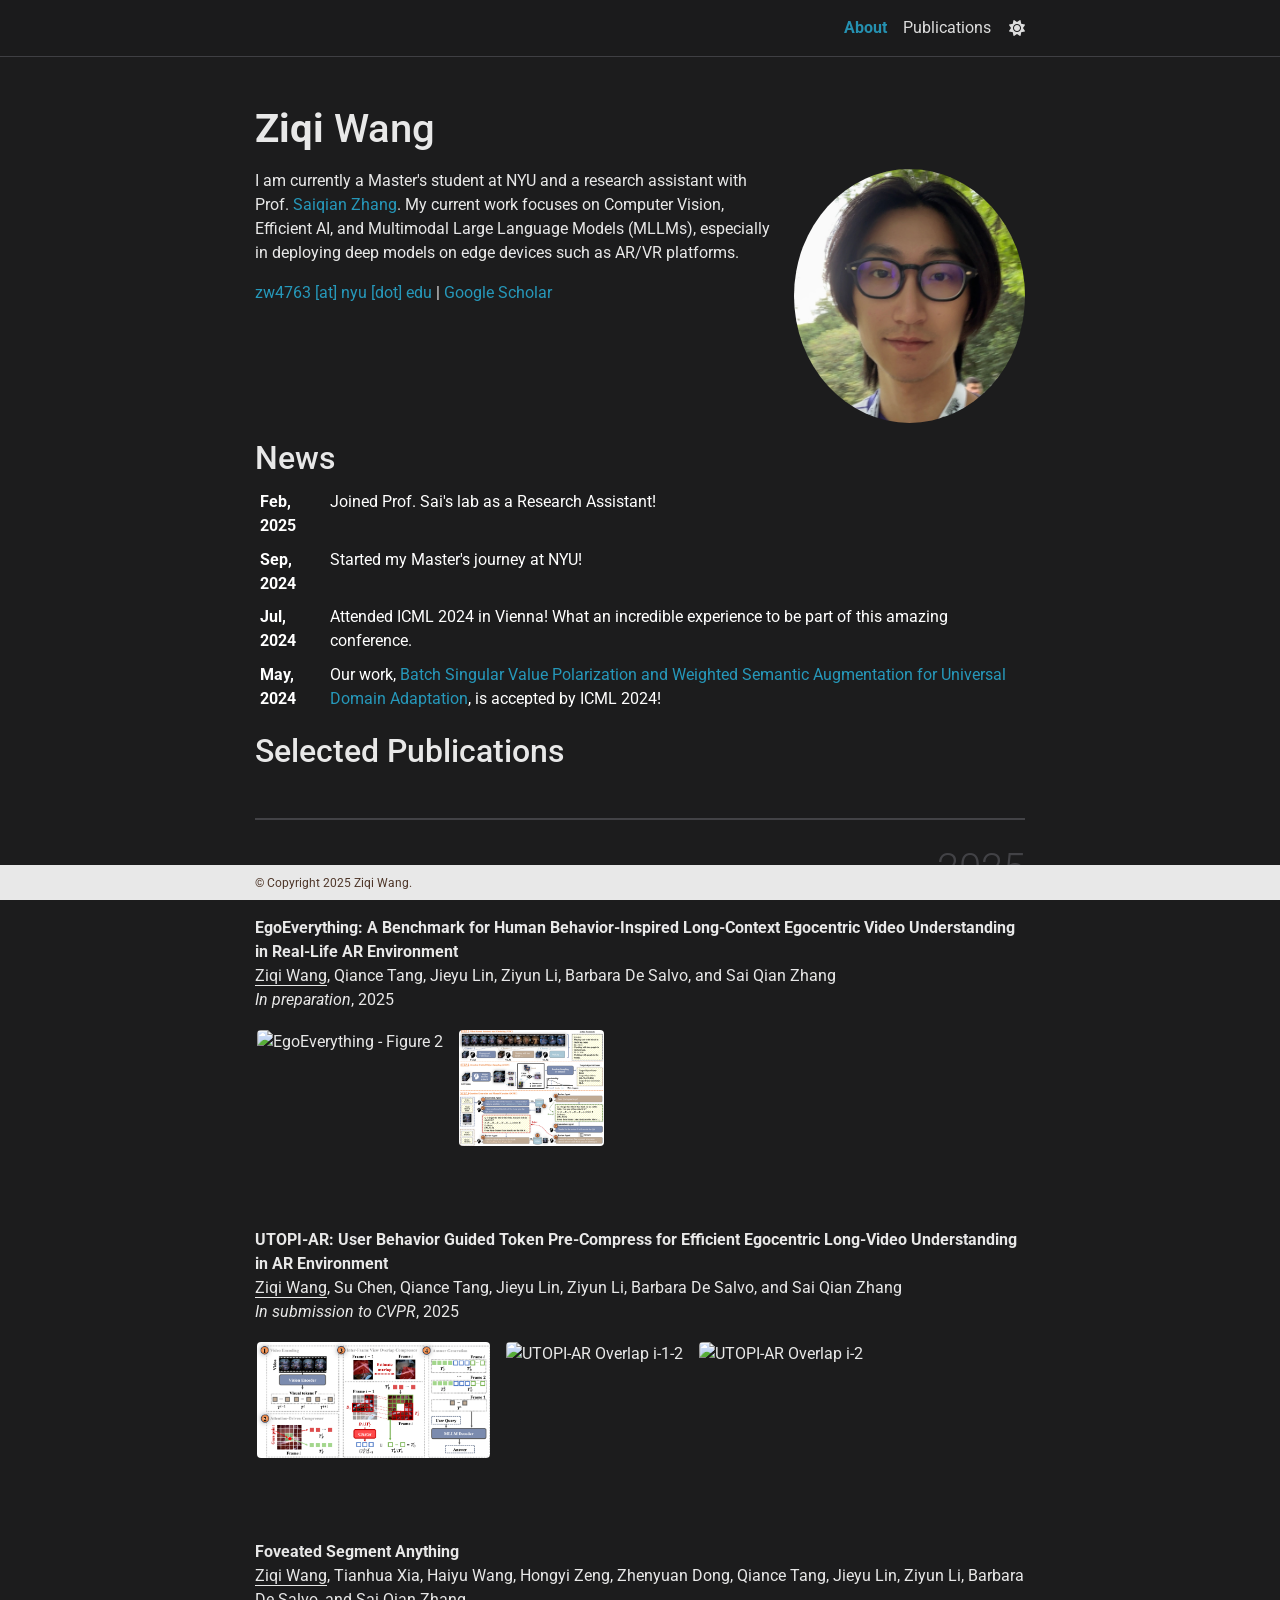
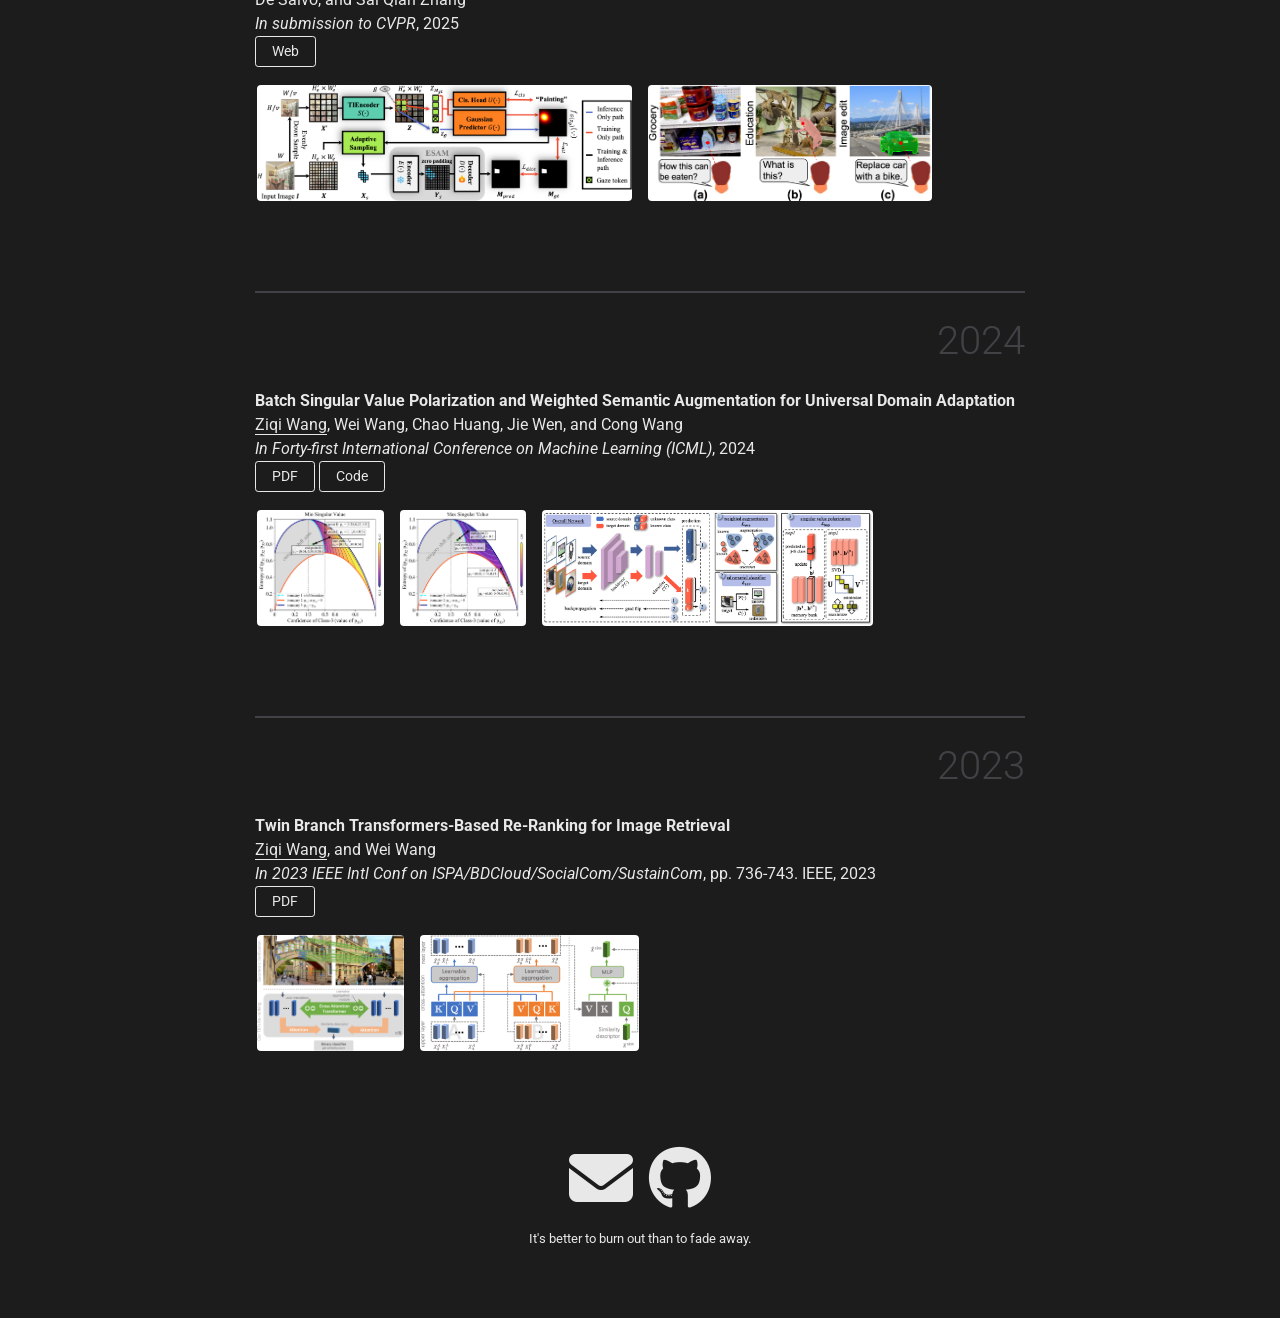
==== index.html @ 08eb8872 "Initial commit: Personal academic website - Add homepage (index.html) with research interests and ne" ====
<!DOCTYPE html>
<html lang="en">
  <head>
    <meta http-equiv="Content-Type" content="text/html; charset=UTF-8">
    <meta charset="utf-8">
    <meta name="viewport" content="width=device-width, initial-scale=1, shrink-to-fit=no">
    <meta http-equiv="X-UA-Compatible" content="IE=edge">
    <title>Ziqi Wang</title>
    <meta name="author" content="Ziqi Wang">
    <meta name="description" content="Personal website of Ziqi Wang.">
    <meta name="keywords" content="Ziqi Wang, NYU, New York University">

    <!-- Bootstrap & MDB -->
    <link href="https://cdn.jsdelivr.net/npm/bootstrap@4.6.1/dist/css/bootstrap.min.css" rel="stylesheet" integrity="sha256-DF7Zhf293AJxJNTmh5zhoYYIMs2oXitRfBjY+9L//AY=" crossorigin="anonymous">
    <link rel="stylesheet" href="https://cdn.jsdelivr.net/npm/mdbootstrap@4.20.0/css/mdb.min.css" integrity="sha256-jpjYvU3G3N6nrrBwXJoVEYI/0zw8htfFnhT9ljN3JJw=" crossorigin="anonymous">
    
    <!-- Fonts & Icons -->
    <link rel="stylesheet" href="https://cdn.jsdelivr.net/npm/@fortawesome/fontawesome-free@6.4.0/css/all.min.css" integrity="sha256-HtsXJanqjKTc8vVQjO4YMhiqFoXkfBsjBWcX91T1jr8=" crossorigin="anonymous">
    <link rel="stylesheet" href="https://cdn.jsdelivr.net/npm/academicons@1.9.1/css/academicons.min.css" integrity="sha256-i1+4qU2G2860dGGIOJscdC30s9beBXjFfzjWLjBRsBg=" crossorigin="anonymous">
    <link rel="stylesheet" type="text/css" href="https://fonts.googleapis.com/css?family=Roboto:300,400,500,700|Roboto+Slab:100,300,400,500,700|Material+Icons">
    
    <!-- Code Syntax Highlighting -->
    <link rel="stylesheet" href="https://cdn.jsdelivr.net/gh/jwarby/jekyll-pygments-themes@master/github.css" media="" id="highlight_theme_light">
    
    <!-- Styles -->
    <link rel="stylesheet" href="main.css">
    <link rel="canonical" href="https://yourwebsite.github.io/">
  </head>

  <body class="fixed-top-nav">
    <!-- Header -->
    <header>
      <!-- Nav Bar -->
      <nav id="navbar" class="navbar navbar-light navbar-expand-sm fixed-top">
        <div class="container">
          <button class="navbar-toggler collapsed" type="button" data-toggle="collapse" data-target="#navbarNav" aria-controls="navbarNav" aria-expanded="false" aria-label="Toggle navigation">
            <span class="sr-only">Toggle navigation</span>
            <span class="icon-bar top-bar"></span>
            <span class="icon-bar middle-bar"></span>
            <span class="icon-bar bottom-bar"></span>
          </button>

          <div class="collapse navbar-collapse text-right" id="navbarNav">
            <ul class="navbar-nav ml-auto flex-nowrap">
              <li class="nav-item active">
                <a class="nav-link" href="index.html">About<span class="sr-only">(current)</span></a>
              </li>
              <li class="nav-item">
                <a class="nav-link" href="publications.html">Publications</a>
              </li>
              <li class="toggle-container">
                <button id="light-toggle" title="Change theme">
                  <i class="fas fa-moon"></i>
                  <i class="fas fa-sun"></i>
                </button>
              </li>
            </ul>
          </div>
        </div>
      </nav>
      <progress id="progress" value="0" max="100">
        <div class="progress-container">
          <span class="progress-bar"></span>
        </div>
      </progress>
    </header>

    <!-- Content -->
    <div class="container mt-5">
      <div class="post">
        <header class="post-header">
          <h1 class="post-title">
            <span class="font-weight-bold">Ziqi</span> Wang
          </h1>
          <p class="desc"></p>
        </header>

        <article>
          <div class="profile float-right">
            <figure>
              <picture>
                <img src="photo.jpg" class="img-fluid z-depth-1 rounded-circle" width="auto" height="auto" alt="photo.jpg">
              </picture>
            </figure>
          </div>

          <div class="clearfix">
            <p>I am currently a Master's student at NYU and a research assistant with Prof. <a href="https://www.saiqianzhang.com" rel="external nofollow noopener" target="_blank">Saiqian Zhang</a>. My current work focuses on Computer Vision, Efficient AI, and Multimodal Large Language Models (MLLMs), especially in deploying deep models on edge devices such as AR/VR platforms.</p>

            <p>
              <a href="mailto:zw4763@nyu.edu">zw4763 [at] nyu [dot] edu</a> |
              <a href="https://scholar.google.com/" rel="external nofollow noopener" target="_blank">Google Scholar</a>
            </p>
          </div>

          <h2><a href="#" style="color: inherit;">News</a></h2>
          <div class="news">
            <div class="table-responsive" style="max-height: 60vw">
              <table class="table table-sm table-borderless">
                <tbody>
                  <tr>
                    <th scope="row">Feb, 2025</th>
                    <td>
                      Joined Prof. Sai's lab as a Research Assistant!
                    </td>
                  </tr>
                  <tr>
                    <th scope="row">Sep, 2024</th>
                    <td>
                      Started my Master's journey at NYU!
                    </td>
                  </tr>
                  <tr>
                    <th scope="row">Jul, 2024</th>
                    <td>
                      Attended ICML 2024 in Vienna! What an incredible experience to be part of this amazing conference.
                    </td>
                  </tr>
                  <tr>
                    <th scope="row">May, 2024</th>
                    <td>
                      Our work, <a href="https://openreview.net/pdf?id=teteOa9nJ9" rel="external nofollow noopener" target="_blank">Batch Singular Value Polarization and Weighted Semantic Augmentation for Universal Domain Adaptation</a>, is accepted by ICML 2024!
                    </td>
                  </tr>
                </tbody>
              </table>
            </div>
          </div>

          <h2><a href="publications.html" style="color: inherit;">Selected Publications</a></h2>
          <div class="publications">
            <!-- 2025 -->
            <h2 class="bibliography">2025</h2>
            <ol class="bibliography">
              <li>
                <div id="egoeverything">
                  <div class="title">EgoEverything: A Benchmark for Human Behavior-Inspired Long-Context Egocentric Video Understanding in Real-Life AR Environment</div>
                  <div class="author">
                    <em>Ziqi Wang</em>, Qiance Tang, Jieyu Lin, Ziyun Li, Barbara De Salvo, and Sai Qian Zhang
                  </div>

                  <div class="periodical">
                    <em>In preparation</em>, 2025
                  </div>
                  
                  <!-- Paper Figures -->
                  <div class="paper-figures mt-3">
                    <img src="papers/egoeverything2025/2_new.png" alt="EgoEverything - Figure 2" onclick="openLightbox(this.src)">
                    <img src="papers/egoeverything2025/Pipeline.png" alt="EgoEverything - Pipeline" onclick="openLightbox(this.src)">
                  </div>
                </div>
              </li>

              <li>
                <div id="utopi">
                  <div class="title">UTOPI-AR: User Behavior Guided Token Pre-Compress for Efficient Egocentric Long-Video Understanding in AR Environment</div>
                  <div class="author">
                    <em>Ziqi Wang</em>, Su Chen, Qiance Tang, Jieyu Lin, Ziyun Li, Barbara De Salvo, and Sai Qian Zhang
                  </div>

                  <div class="periodical">
                    <em>In submission to CVPR</em>, 2025
                  </div>
                  
                  <!-- Paper Figures -->
                  <div class="paper-figures mt-3">
                    <img src="papers/utopi2025/UTOPI-AR.png" alt="UTOPI-AR Framework" onclick="openLightbox(this.src)">
                    <img src="papers/utopi2025/Overlap_i-1-2.png" alt="UTOPI-AR Overlap i-1-2" onclick="openLightbox(this.src)">
                    <img src="papers/utopi2025/Overlap_i-2.png" alt="UTOPI-AR Overlap i-2" onclick="openLightbox(this.src)">
                  </div>
                </div>
              </li>

              <li>
                <div id="fosam">
                  <div class="title">Foveated Segment Anything</div>
                  <div class="author">
                    <em>Ziqi Wang</em>, Tianhua Xia, Haiyu Wang, Hongyi Zeng, Zhenyuan Dong, Qiance Tang, Jieyu Lin, Ziyun Li, Barbara De Salvo, and Sai Qian Zhang
                  </div>

                  <div class="periodical">
                    <em>In submission to CVPR</em>, 2025
                  </div>

                  <div class="links">
                    <a href="https://anonymous.4open.science/w/FoSAM-D627/" class="btn btn-sm z-depth-0" role="button" rel="external nofollow noopener" target="_blank">Web</a>
                  </div>
                  
                  <!-- Paper Figures -->
                  <div class="paper-figures mt-3">
                    <img src="papers/fosam2025/fosam_fig.png" alt="FoSAM Figure" onclick="openLightbox(this.src)">
                    <img src="papers/fosam2025/foveated_example.png" alt="FoSAM Foveated Example" onclick="openLightbox(this.src)">
                  </div>
                </div>
              </li>
            </ol>

            <!-- 2024 -->
            <h2 class="bibliography">2024</h2>
            <ol class="bibliography">
              <li>
                <div id="icml2024">
                  <div class="title">Batch Singular Value Polarization and Weighted Semantic Augmentation for Universal Domain Adaptation</div>
                  <div class="author">
                    <em>Ziqi Wang</em>, Wei Wang, Chao Huang, Jie Wen, and Cong Wang
                  </div>

                  <div class="periodical">
                    <em>In Forty-first International Conference on Machine Learning (ICML)</em>, 2024
                  </div>

                  <div class="links">
                    <a href="https://openreview.net/pdf?id=teteOa9nJ9" class="btn btn-sm z-depth-0" role="button" rel="external nofollow noopener" target="_blank">PDF</a>
                    <a href="https://github.com/ElecBeholder/GLC-bsvp" class="btn btn-sm z-depth-0" role="button" rel="external nofollow noopener" target="_blank">Code</a>
                  </div>
                  
                  <!-- Paper Figures -->
                  <div class="paper-figures mt-3">
                    <img src="papers/icml2024/icml2024_min.png" alt="ICML 2024 - Min Singular Value" onclick="openLightbox(this.src)">
                    <img src="papers/icml2024/icml2024_max.png" alt="ICML 2024 - Max Singular Value" onclick="openLightbox(this.src)">
                    <img src="papers/icml2024/pipeline.png" alt="ICML 2024 - Pipeline" onclick="openLightbox(this.src)">
                  </div>
                </div>
              </li>
            </ol>

            <!-- 2023 -->
            <h2 class="bibliography">2023</h2>
            <ol class="bibliography">
              <li>
                <div id="ispa2023">
                  <div class="title">Twin Branch Transformers-Based Re-Ranking for Image Retrieval</div>
                  <div class="author">
                    <em>Ziqi Wang</em>, and Wei Wang
                  </div>

                  <div class="periodical">
                    <em>In 2023 IEEE Intl Conf on ISPA/BDCloud/SocialCom/SustainCom</em>, pp. 736-743. IEEE, 2023
                  </div>

                  <div class="links">
                    <a href="https://ieeexplore.ieee.org/document/10491733" class="btn btn-sm z-depth-0" role="button" rel="external nofollow noopener" target="_blank">PDF</a>
                  </div>
                  
                  <!-- Paper Figures -->
                  <div class="paper-figures mt-3">
                    <img src="papers/ispa2023/fig1.png" alt="ISPA 2023 - Figure 1" onclick="openLightbox(this.src)">
                    <img src="papers/ispa2023/fig2.png" alt="ISPA 2023 - Figure 2" onclick="openLightbox(this.src)">
                  </div>
                </div>
              </li>
            </ol>
          </div>

          <div class="social">
            <div class="contact-icons">
              <a href="mailto:zw4763@nyu.edu" title="email"><i class="fas fa-envelope"></i></a>
              <a href="https://scholar.google.com/" title="Google Scholar" rel="external nofollow noopener" target="_blank"><i class="ai ai-google-scholar"></i></a>
              <a href="https://github.com/ElecBeholder" title="GitHub" rel="external nofollow noopener" target="_blank"><i class="fab fa-github"></i></a>
            </div>

            <div class="contact-note">
              It's better to burn out than to fade away.
            </div>
          </div>
        </article>
      </div>
    </div>

    <!-- Lightbox -->
    <div id="lightbox" class="lightbox" onclick="closeLightbox()">
      <span class="lightbox-close">&times;</span>
      <img id="lightbox-img" class="lightbox-content" src="" alt="">
    </div>

    <!-- Footer -->
    <footer class="fixed-bottom">
      <div class="container mt-0">
        © Copyright 2025 Ziqi Wang.
      </div>
    </footer>

    <!-- JavaScripts -->
    <script src="https://cdn.jsdelivr.net/npm/jquery@3.6.0/dist/jquery.min.js" integrity="sha256-/xUj+3OJU5yExlq6GSYGSHk7tPXikynS7ogEvDej/m4=" crossorigin="anonymous"></script>
    <script src="https://cdn.jsdelivr.net/npm/bootstrap@4.6.1/dist/js/bootstrap.bundle.min.js" integrity="sha256-fgLAgv7fyCGopR/gBNq2iW3ZKIdqIcyshnUULC4vex8=" crossorigin="anonymous"></script>
    <script src="https://cdn.jsdelivr.net/npm/mdbootstrap@4.20.0/js/mdb.min.js" integrity="sha256-NdbiivsvWt7VYCt6hYNT3h/th9vSTL4EDWeGs5SN3DA=" crossorigin="anonymous"></script>

    <!-- Progress Bar Script -->
    <script type="text/javascript">
      function progressBarSetup() {
        "max" in document.createElement("progress") ? (initializeProgressElement(), $(document).on("scroll", function() {
          progressBar.attr({ value: getCurrentScrollPosition() })
        }), $(window).on("resize", initializeProgressElement)) : (resizeProgressBar(), $(document).on("scroll", resizeProgressBar), $(window).on("resize", resizeProgressBar))
      }

      function getCurrentScrollPosition() {
        return $(window).scrollTop()
      }

      function initializeProgressElement() {
        let e = $("#navbar").outerHeight(!0);
        $("body").css({ "padding-top": e }), $("progress-container").css({ "padding-top": e }), progressBar.css({ top: e }), progressBar.attr({ max: getDistanceToScroll(), value: getCurrentScrollPosition() })
      }

      function getDistanceToScroll() {
        return $(document).height() - $(window).height()
      }

      function resizeProgressBar() {
        progressBar.css({ width: getWidthPercentage() + "%" })
      }

      function getWidthPercentage() {
        return getCurrentScrollPosition() / getDistanceToScroll() * 100
      }
      const progressBar = $("#progress");
      window.onload = function() {
        setTimeout(progressBarSetup, 50)
      };
    </script>

    <!-- Theme Toggle with Transition Animation -->
    <script>
      // Transition animation function
      function transTheme() {
        document.documentElement.classList.add("transition");
        window.setTimeout(() => {
          document.documentElement.classList.remove("transition");
        }, 500);
      }

      // Set theme function
      function setTheme(theme) {
        transTheme();
        
        if (theme) {
          document.documentElement.setAttribute("data-theme", theme);
          
          // Handle table dark mode
          let tables = document.getElementsByTagName("table");
          for (let i = 0; i < tables.length; i++) {
            if (theme == "dark") {
              tables[i].classList.add("table-dark");
            } else {
              tables[i].classList.remove("table-dark");
            }
          }
        } else {
          document.documentElement.removeAttribute("data-theme");
        }
        
        localStorage.setItem("theme", theme);
      }

      // Toggle theme function
      function toggleThemeFunc(currentTheme) {
        setTheme(currentTheme == "dark" ? "light" : "dark");
      }

      // Initialize theme
      function initTheme(theme) {
        // Default to dark theme if no preference is stored
        if (null == theme || "null" == theme) {
          theme = "dark";
        }
        
        // Set theme without transition on initial load
        if (theme) {
          document.documentElement.setAttribute("data-theme", theme);
          
          // Handle table dark mode on initial load
          let tables = document.getElementsByTagName("table");
          for (let i = 0; i < tables.length; i++) {
            if (theme == "dark") {
              tables[i].classList.add("table-dark");
            } else {
              tables[i].classList.remove("table-dark");
            }
          }
        }
      }

      // Setup event listener
      let toggleBtn = document.getElementById("light-toggle");
      toggleBtn.addEventListener("click", function() {
        let currentTheme = document.documentElement.getAttribute("data-theme");
        toggleThemeFunc(currentTheme);
      });

      // Initialize theme from localStorage
      initTheme(localStorage.getItem("theme"));
    </script>

    <!-- Lightbox Script -->
    <script>
      function openLightbox(src) {
        const lightbox = document.getElementById('lightbox');
        const lightboxImg = document.getElementById('lightbox-img');
        lightboxImg.src = src;
        lightbox.classList.add('active');
        document.body.style.overflow = 'hidden';
      }

      function closeLightbox() {
        const lightbox = document.getElementById('lightbox');
        lightbox.classList.remove('active');
        document.body.style.overflow = 'auto';
      }

      // Close lightbox on Escape key
      document.addEventListener('keydown', function(e) {
        if (e.key === 'Escape') {
          closeLightbox();
        }
      });
    </script>

  </body>
</html>
---- main.css ----
@charset "UTF-8";:root{--global-bg-color:#fff;--global-code-bg-color:rgba(181,9,172,0.05);--global-text-color:#000;--global-text-color-light:#828282;--global-theme-color:#0076df;--global-hover-color:#00369f;--global-hover-text-color:#fff;--global-footer-bg-color:#4e3629;--global-footer-text-color:#fff;--global-footer-link-color:#fff;--global-divider-color:rgba(0,0,0,.1);--global-card-bg-color:#fff}:root .fa-sun{display:none}:root .fa-moon{padding-left:10px;padding-top:12px;display:block}html[data-theme=dark]{--global-bg-color:#1c1c1d;--global-code-bg-color:#2c3237;--global-text-color:#e8e8e8;--global-text-color-light:#e8e8e8;--global-theme-color:#2698ba;--global-hover-color:#2698ba;--global-hover-text-color:#fff;--global-footer-bg-color:#e8e8e8;--global-footer-text-color:#4e3629;--global-footer-link-color:#4e3629;--global-divider-color:#424246;--global-card-bg-color:#212529}html[data-theme=dark] .fa-sun{padding-left:10px;padding-top:12px;display:block}html[data-theme=dark] .fa-moon{display:none}body{padding-bottom:70px;color:var(--global-text-color);background-color:var(--global-bg-color)}body h1,body h2,body h3,body h4,body h5,body h6{scroll-margin-top:66px}body.fixed-top-nav{padding-top:56px}body.sticky-bottom-footer{padding-bottom:0}.container{max-width:800px}.profile img{width:100%}p,h1,h2,h3,h4,h5,h6,em,div,li,span,strong{color:var(--global-text-color)}hr{border-top:1px solid var(--global-divider-color)}table td,table th{font-size:1rem}table th{font-weight:bold}a,table.table a{color:var(--global-theme-color)}a:hover,table.table a:hover{color:var(--global-theme-color);text-decoration:underline}figure,img{max-width:90vw}.profile{width:100%}.profile.float-right{margin-left:1rem}@media(min-width:576px){.profile{width:30%}}.navbar{box-shadow:none;border-bottom:1px solid var(--global-divider-color);background-color:var(--global-bg-color);opacity:.95}.navbar .navbar-brand{color:var(--global-text-color)!important}.navbar .navbar-brand span{color:var(--global-text-color)!important}.navbar .navbar-brand:hover{color:var(--global-theme-color)!important;text-decoration:none}.navbar.navbar-light .navbar-nav .nav-item .nav-link{color:var(--global-text-color)}.navbar.navbar-light .navbar-nav .nav-item .nav-link:hover{color:var(--global-hover-color)}.navbar.navbar-light .navbar-nav .nav-item.active>.nav-link{background-color:inherit;font-weight:bolder;color:var(--global-theme-color)}.navbar.navbar-light .navbar-nav .nav-item.active>.nav-link:hover{color:var(--global-hover-color)}.navbar-toggler .icon-bar{display:block;width:22px;height:2px;background-color:var(--global-text-color);border-radius:1px;margin-bottom:4px;transition:all .2s}.navbar-toggler .top-bar{transform:rotate(45deg);transform-origin:10% 10%}.navbar-toggler .middle-bar{opacity:0}.navbar-toggler .bottom-bar{transform:rotate(-45deg);transform-origin:10% 90%}.navbar-toggler.collapsed .top-bar{transform:rotate(0)}.navbar-toggler.collapsed .middle-bar{opacity:1}.navbar-toggler.collapsed .bottom-bar{transform:rotate(0)}#light-toggle{padding:0;border:0;background-color:inherit;color:var(--global-text-color)}#light-toggle:hover{color:var(--global-hover-color)}.social{text-align:center}.social .contact-icons{font-size:4rem}.social .contact-icons a i::before{color:var(--global-text-color);transition-property:all .2s ease-in-out}.social .contact-icons a:hover i::before{color:var(--global-theme-color)}.social .contact-note{font-size:.8rem}footer.fixed-bottom{background-color:var(--global-footer-bg-color);font-size:.75rem}footer.fixed-bottom .container{color:var(--global-footer-text-color);padding-top:9px;padding-bottom:8px}footer.fixed-bottom a{color:var(--global-footer-link-color)}footer.fixed-bottom a:hover{color:var(--global-theme-color);text-decoration:none}.publications{margin-top:2rem}.publications h2.bibliography{color:var(--global-divider-color);border-top:2px solid var(--global-divider-color);padding-top:1.5rem;margin-top:3rem;margin-bottom:1.5rem;text-align:right;font-size:2.5rem;font-weight:300}.publications ol.bibliography{list-style:none;padding:0;margin:0}.publications ol.bibliography li{margin-bottom:1rem}.publications ol.bibliography li .preview{width:100%;min-width:80px;max-width:200px}.publications ol.bibliography li .title{font-weight:bolder}.publications ol.bibliography li .author em{border-bottom:1px solid;font-style:normal}.publications ol.bibliography li .links a.btn{color:var(--global-text-color);border:1px solid var(--global-text-color);padding-left:1rem;padding-right:1rem;padding-top:.25rem;padding-bottom:.25rem;margin-left:0}.publications ol.bibliography li .links a.btn:hover{color:var(--global-theme-color);border-color:var(--global-theme-color)}progress{position:fixed;left:0;top:56px;z-index:10;width:100%;height:1px;-webkit-appearance:none;-moz-appearance:none;appearance:none;border:0;background-color:transparent;color:var(--global-theme-color)}progress::-webkit-progress-bar{background-color:transparent}progress::-webkit-progress-value{background-color:var(--global-theme-color)}progress::-moz-progress-bar{background-color:var(--global-theme-color)}.progress-container{width:100%;background-color:transparent;position:fixed;top:56px;left:0;height:5px;display:block}.progress-bar{background-color:var(--global-theme-color);width:0;display:block;height:inherit}
html.transition,html.transition *,html.transition *:before,html.transition *:after{transition:all 750ms!important;transition-delay:0!important}

/* Fix News section background in dark mode */
html[data-theme=dark] .news{background-color:transparent!important}
html[data-theme=dark] .table-responsive{background-color:transparent!important}
html[data-theme=dark] .table{background-color:transparent!important}
html[data-theme=dark] .table tbody tr{background-color:transparent!important}
html[data-theme=dark] .table td,html[data-theme=dark] .table th{background-color:transparent!important;border-color:var(--global-divider-color)!important}

/* Paper Figures Styling - Thumbnail View */
.paper-figures{
  margin-top:1.5rem;
  margin-bottom:1.5rem;
  display:flex;
  gap:0.75rem;
  flex-wrap:wrap;
}

.paper-figures img{
  height:120px;
  width:auto;
  object-fit:cover;
  border-radius:6px;
  cursor:pointer;
  transition:all 0.3s ease;
  border:2px solid transparent;
}

.paper-figures img:hover{
  transform:translateY(-4px);
  box-shadow:0 4px 12px rgba(0,0,0,0.2);
  border-color:var(--global-theme-color);
}

html[data-theme=dark] .paper-figures img:hover{
  box-shadow:0 4px 12px rgba(0,0,0,0.5);
}

/* Lightbox Styles */
.lightbox{
  display:none;
  position:fixed;
  z-index:9999;
  top:0;
  left:0;
  width:100%;
  height:100%;
  background-color:rgba(0,0,0,0.9);
  justify-content:center;
  align-items:center;
}

.lightbox.active{
  display:flex;
}

.lightbox-content{
  max-width:90%;
  max-height:90%;
  object-fit:contain;
  animation:zoomIn 0.3s ease;
}

@keyframes zoomIn{
  from{
    transform:scale(0.8);
    opacity:0;
  }
  to{
    transform:scale(1);
    opacity:1;
  }
}

.lightbox-close{
  position:absolute;
  top:20px;
  right:40px;
  color:#fff;
  font-size:40px;
  font-weight:bold;
  cursor:pointer;
  transition:color 0.3s;
  z-index:10000;
}

.lightbox-close:hover{
  color:var(--global-theme-color);
}

/* Adjust publication list spacing */
.publications ol.bibliography li{
  margin-bottom:2.5rem;
  padding-bottom:1rem;
}

/* Remove default list margins and row indentation */
.publications ol.bibliography{
  margin-left:0!important;
  padding-left:0!important;
}

.publications ol.bibliography li .row{
  margin-left:0!important;
  margin-right:0!important;
}

.publications ol.bibliography li .col-sm-2,
.publications ol.bibliography li .col-sm-10{
  padding-left:0!important;
}

/* Fix navbar brand color in dark mode */
html[data-theme=dark] .navbar .navbar-brand{
  color:#e8e8e8!important;
}

html[data-theme=dark] .navbar .navbar-brand span{
  color:#e8e8e8!important;
}
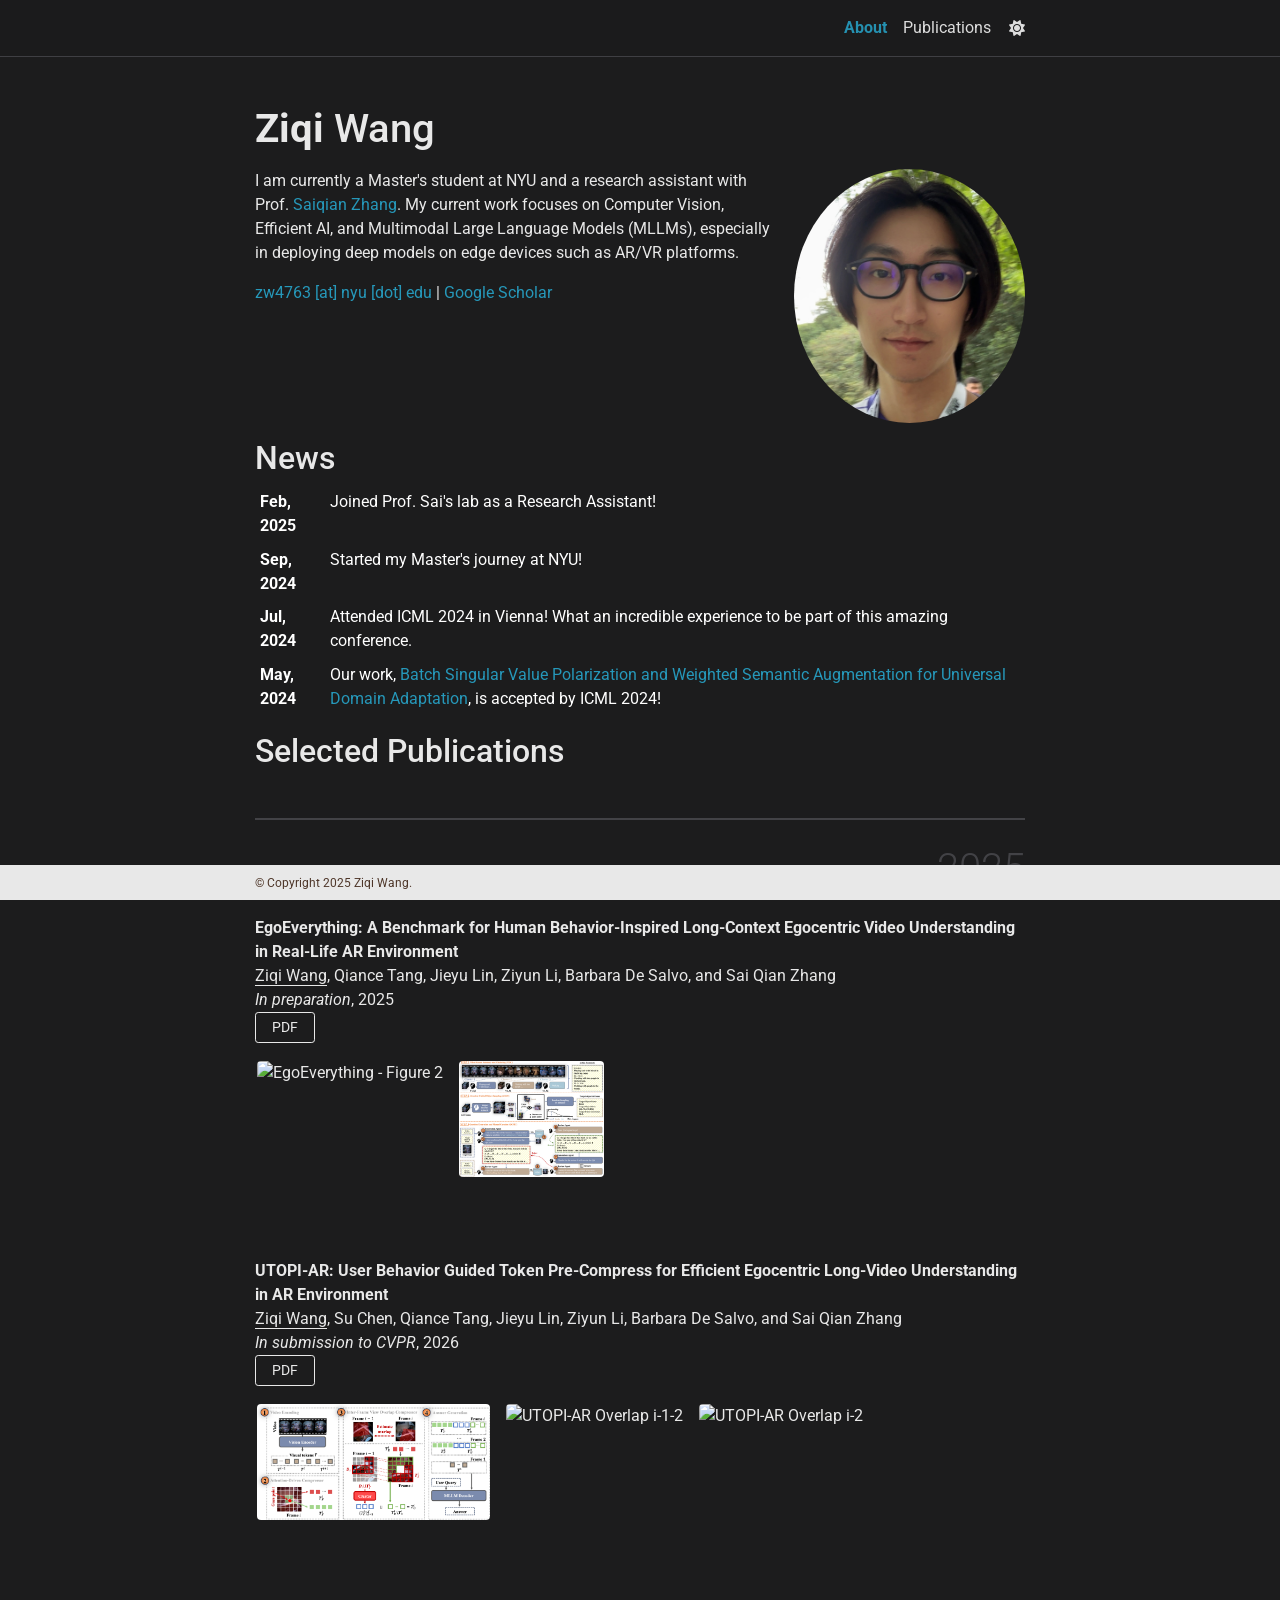
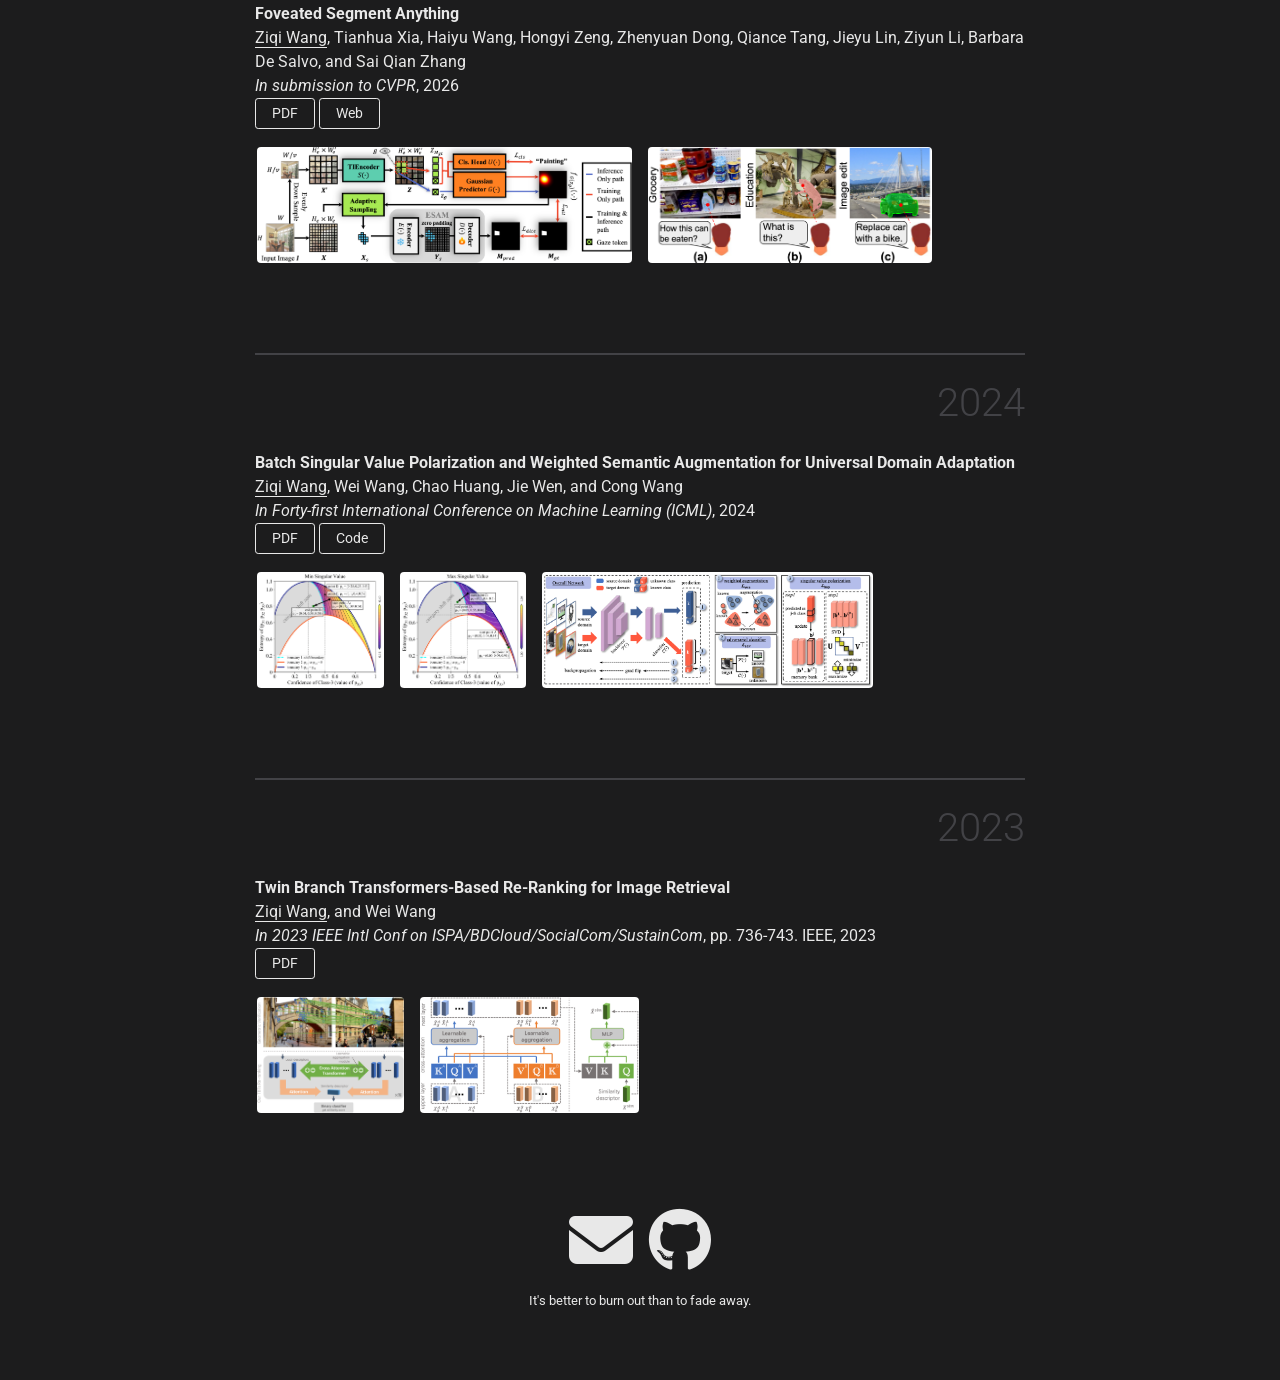
==== commit 8b77b601: "Add PDF viewer functionality and update publications - Add in-page PDF viewer for papers (UTOPI-AR, " ====
--- a/index.html
+++ b/index.html
@@ -142,6 +142,10 @@
                   <div class="periodical">
                     <em>In preparation</em>, 2025
                   </div>
+
+                  <div class="links">
+                    <a href="javascript:void(0)" class="btn btn-sm z-depth-0" role="button" onclick="openPdfViewer('papers/egoeverything2025/egoeverything.pdf')">PDF</a>
+                  </div>
                   
                   <!-- Paper Figures -->
                   <div class="paper-figures mt-3">
@@ -159,7 +163,11 @@
                   </div>
 
                   <div class="periodical">
-                    <em>In submission to CVPR</em>, 2025
+                    <em>In submission to CVPR</em>, 2026
+                  </div>
+
+                  <div class="links">
+                    <a href="javascript:void(0)" class="btn btn-sm z-depth-0" role="button" onclick="openPdfViewer('papers/utopi2025/UTOPIAR.pdf')">PDF</a>
                   </div>
                   
                   <!-- Paper Figures -->
@@ -179,10 +187,11 @@
                   </div>
 
                   <div class="periodical">
-                    <em>In submission to CVPR</em>, 2025
+                    <em>In submission to CVPR</em>, 2026
                   </div>
 
                   <div class="links">
+                    <a href="javascript:void(0)" class="btn btn-sm z-depth-0" role="button" onclick="openPdfViewer('papers/fosam2025/FoSAM.pdf')">PDF</a>
                     <a href="https://anonymous.4open.science/w/FoSAM-D627/" class="btn btn-sm z-depth-0" role="button" rel="external nofollow noopener" target="_blank">Web</a>
                   </div>
                   
@@ -271,6 +280,14 @@
     <div id="lightbox" class="lightbox" onclick="closeLightbox()">
       <span class="lightbox-close">&times;</span>
       <img id="lightbox-img" class="lightbox-content" src="" alt="">
+    </div>
+
+    <!-- PDF Viewer -->
+    <div id="pdf-viewer" class="pdf-viewer">
+      <span class="pdf-viewer-close">&times;</span>
+      <div class="pdf-viewer-container">
+        <iframe id="pdf-iframe" src="" frameborder="0"></iframe>
+      </div>
     </div>
 
     <!-- Footer -->
@@ -411,9 +428,54 @@
       document.addEventListener('keydown', function(e) {
         if (e.key === 'Escape') {
           closeLightbox();
+          closePdfViewer();
         }
       });
     </script>
 
+    <!-- PDF Viewer Script -->
+    <script>
+      function openPdfViewer(pdfPath) {
+        const pdfViewer = document.getElementById('pdf-viewer');
+        const pdfIframe = document.getElementById('pdf-iframe');
+        pdfIframe.src = pdfPath;
+        pdfViewer.classList.add('active');
+        document.body.style.overflow = 'hidden';
+      }
+
+      function closePdfViewer() {
+        const pdfViewer = document.getElementById('pdf-viewer');
+        const pdfIframe = document.getElementById('pdf-iframe');
+        pdfViewer.classList.remove('active');
+        pdfIframe.src = '';
+        document.body.style.overflow = 'auto';
+      }
+
+      // Setup PDF viewer event listeners
+      document.addEventListener('DOMContentLoaded', function() {
+        const pdfViewer = document.getElementById('pdf-viewer');
+        const pdfContainer = document.querySelector('.pdf-viewer-container');
+        const closeBtn = document.querySelector('.pdf-viewer-close');
+
+        // Close when clicking outside the PDF container
+        pdfViewer.addEventListener('click', function(e) {
+          if (e.target === pdfViewer) {
+            closePdfViewer();
+          }
+        });
+
+        // Close when clicking the close button
+        closeBtn.addEventListener('click', function(e) {
+          e.stopPropagation();
+          closePdfViewer();
+        });
+
+        // Prevent closing when clicking inside the PDF container
+        pdfContainer.addEventListener('click', function(e) {
+          e.stopPropagation();
+        });
+      });
+    </script>
+
   </body>
 </html>
--- a/main.css
+++ b/main.css
@@ -119,3 +119,55 @@
 html[data-theme=dark] .navbar .navbar-brand span{
   color:#e8e8e8!important;
 }
+
+/* PDF Viewer Styles */
+.pdf-viewer{
+  display:none;
+  position:fixed;
+  z-index:9999;
+  top:0;
+  left:0;
+  width:100%;
+  height:100%;
+  background-color:rgba(0,0,0,0.95);
+  justify-content:center;
+  align-items:center;
+}
+
+.pdf-viewer.active{
+  display:flex;
+}
+
+.pdf-viewer-container{
+  width:90%;
+  height:90%;
+  background-color:#fff;
+  border-radius:8px;
+  overflow:hidden;
+  box-shadow:0 4px 20px rgba(0,0,0,0.5);
+}
+
+.pdf-viewer-container iframe{
+  width:100%;
+  height:100%;
+}
+
+.pdf-viewer-close{
+  position:absolute;
+  top:20px;
+  right:40px;
+  color:#fff;
+  font-size:40px;
+  font-weight:bold;
+  cursor:pointer;
+  transition:color 0.3s;
+  z-index:10000;
+}
+
+.pdf-viewer-close:hover{
+  color:var(--global-theme-color);
+}
+
+html[data-theme=dark] .pdf-viewer-container{
+  background-color:#2c3237;
+}
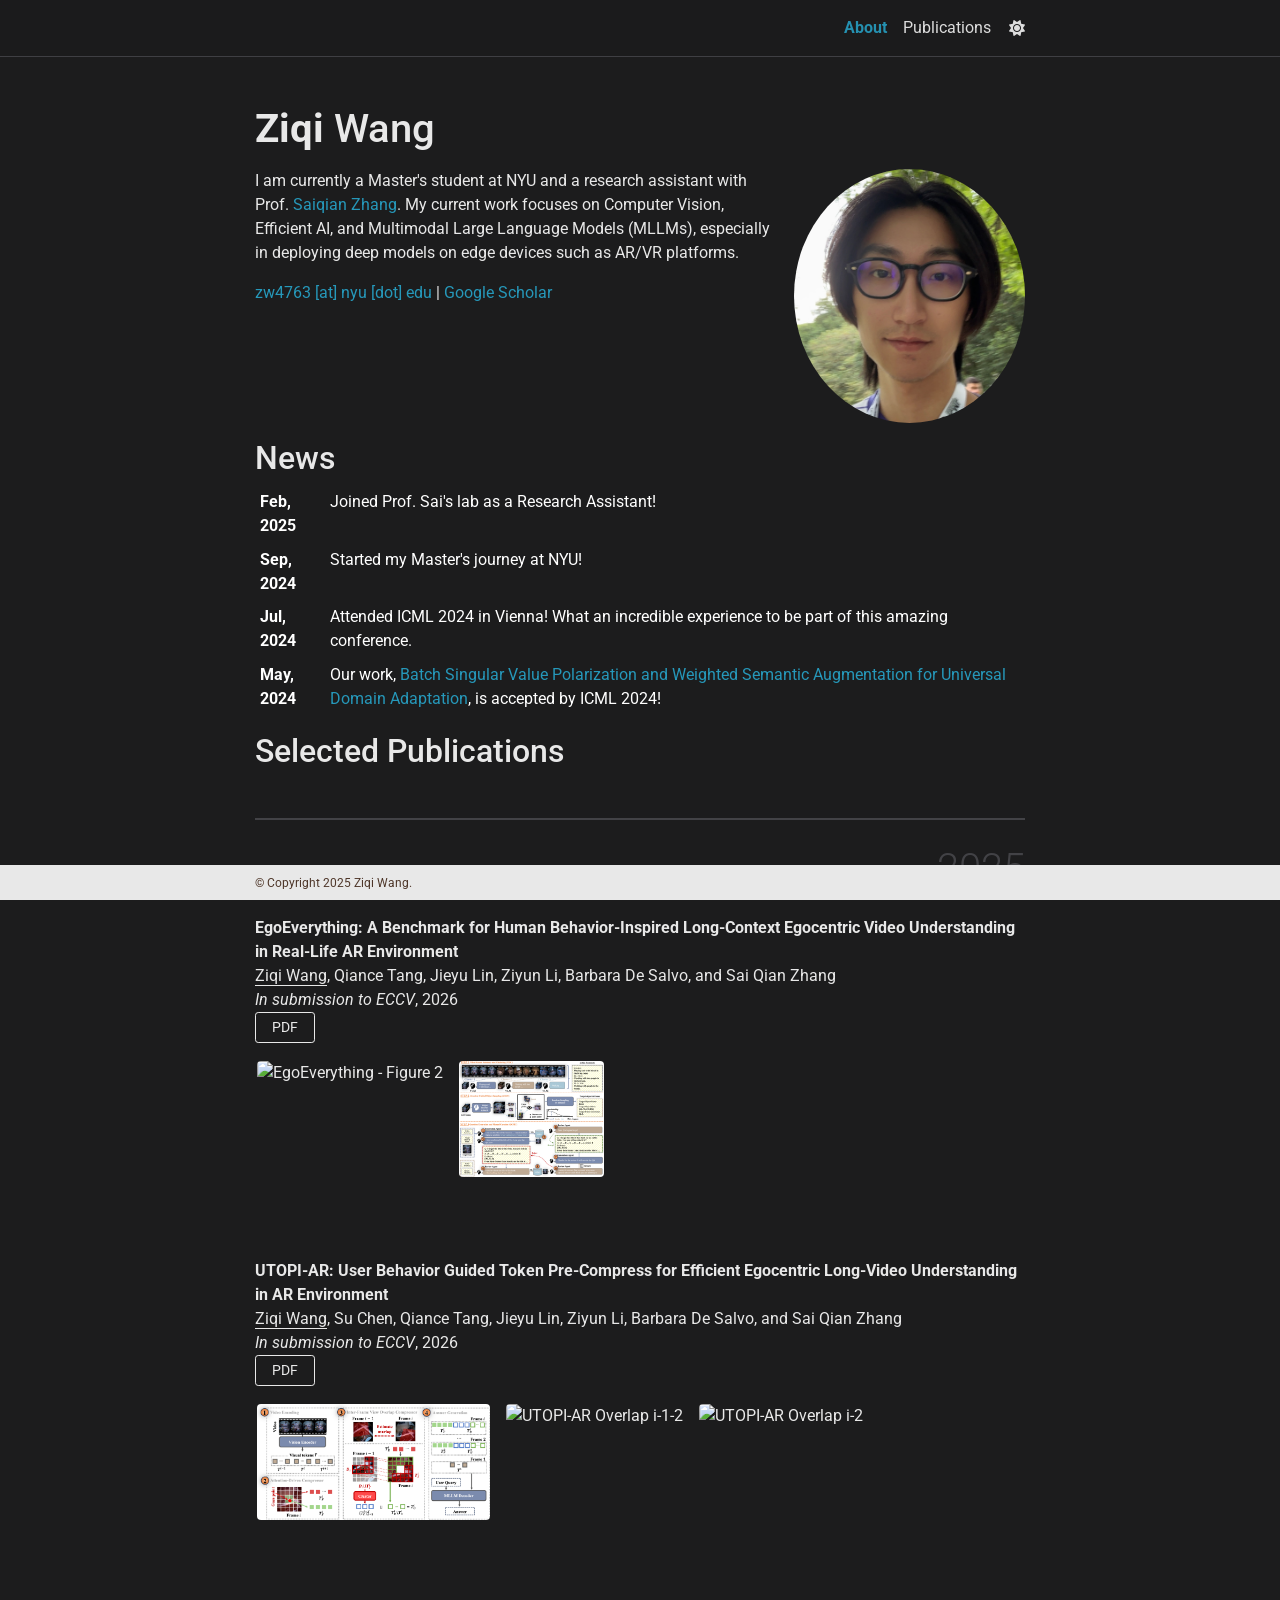
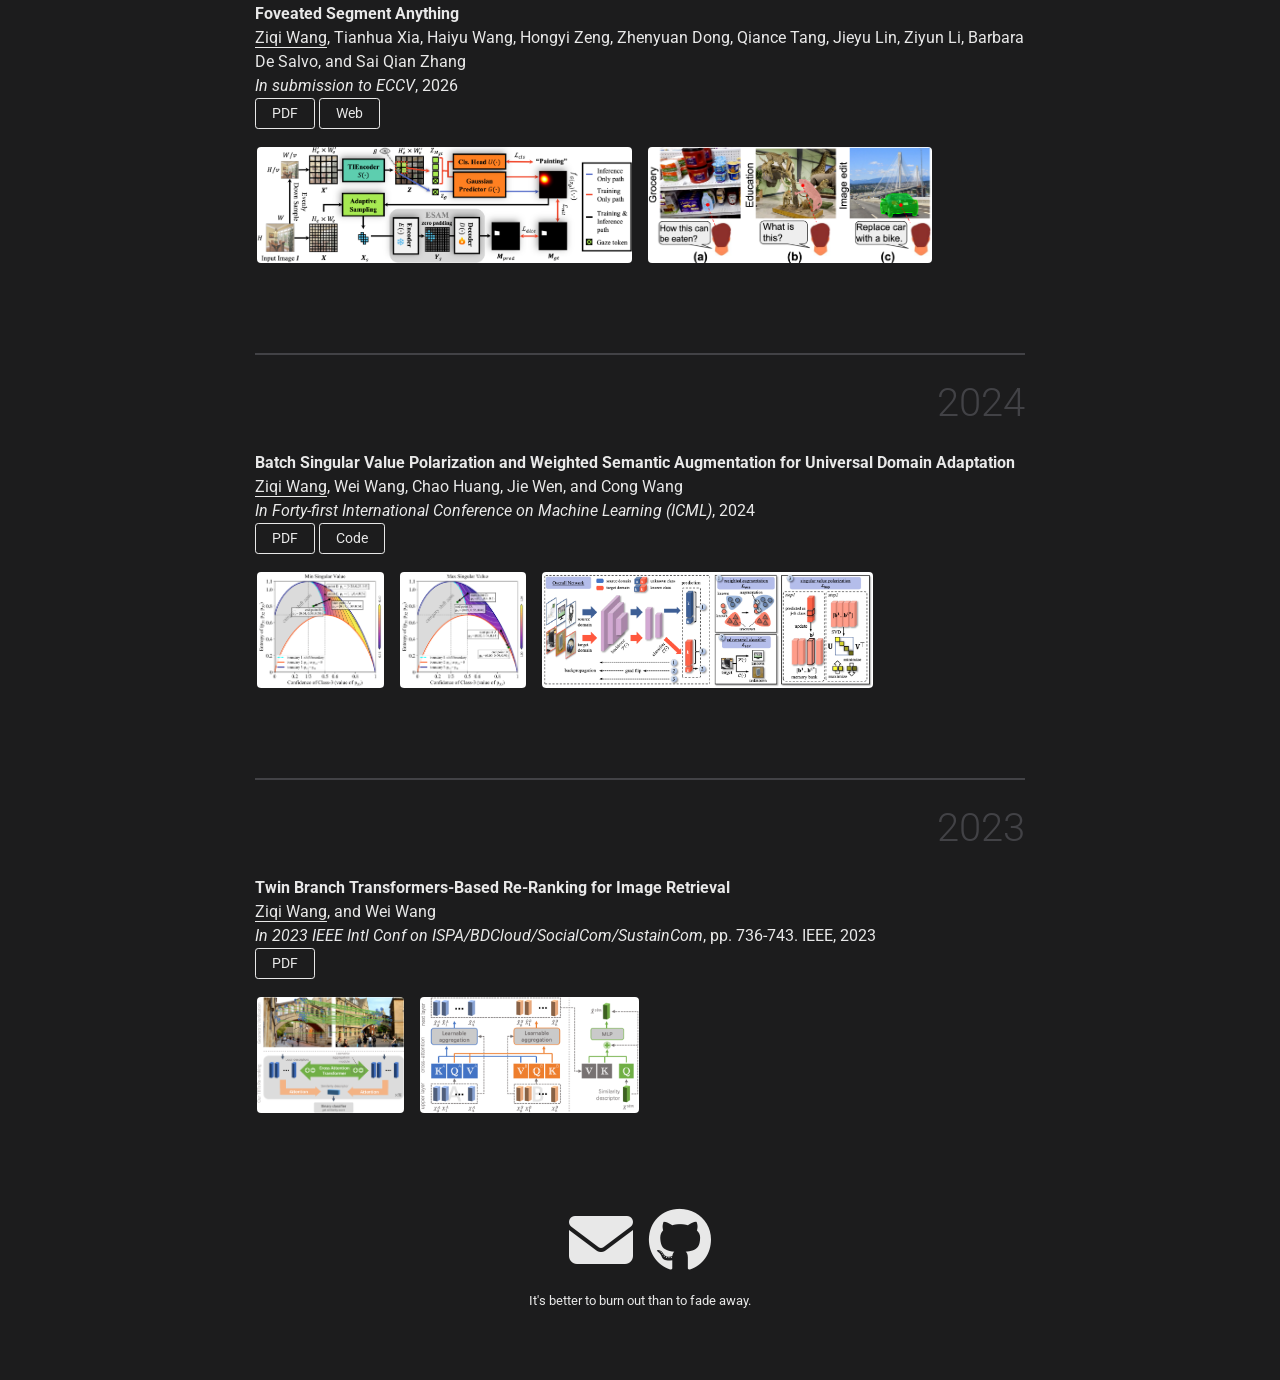
==== commit 442c8b18: "Update publication status to 'In submission to ECCV'" ====
--- a/index.html
+++ b/index.html
@@ -140,7 +140,7 @@
                   </div>
 
                   <div class="periodical">
-                    <em>In preparation</em>, 2025
+                    <em>In submission to ECCV</em>, 2026
                   </div>
 
                   <div class="links">
@@ -163,7 +163,7 @@
                   </div>
 
                   <div class="periodical">
-                    <em>In submission to CVPR</em>, 2026
+                    <em>In submission to ECCV</em>, 2026
                   </div>
 
                   <div class="links">
@@ -187,7 +187,7 @@
                   </div>
 
                   <div class="periodical">
-                    <em>In submission to CVPR</em>, 2026
+                    <em>In submission to ECCV</em>, 2026
                   </div>
 
                   <div class="links">
